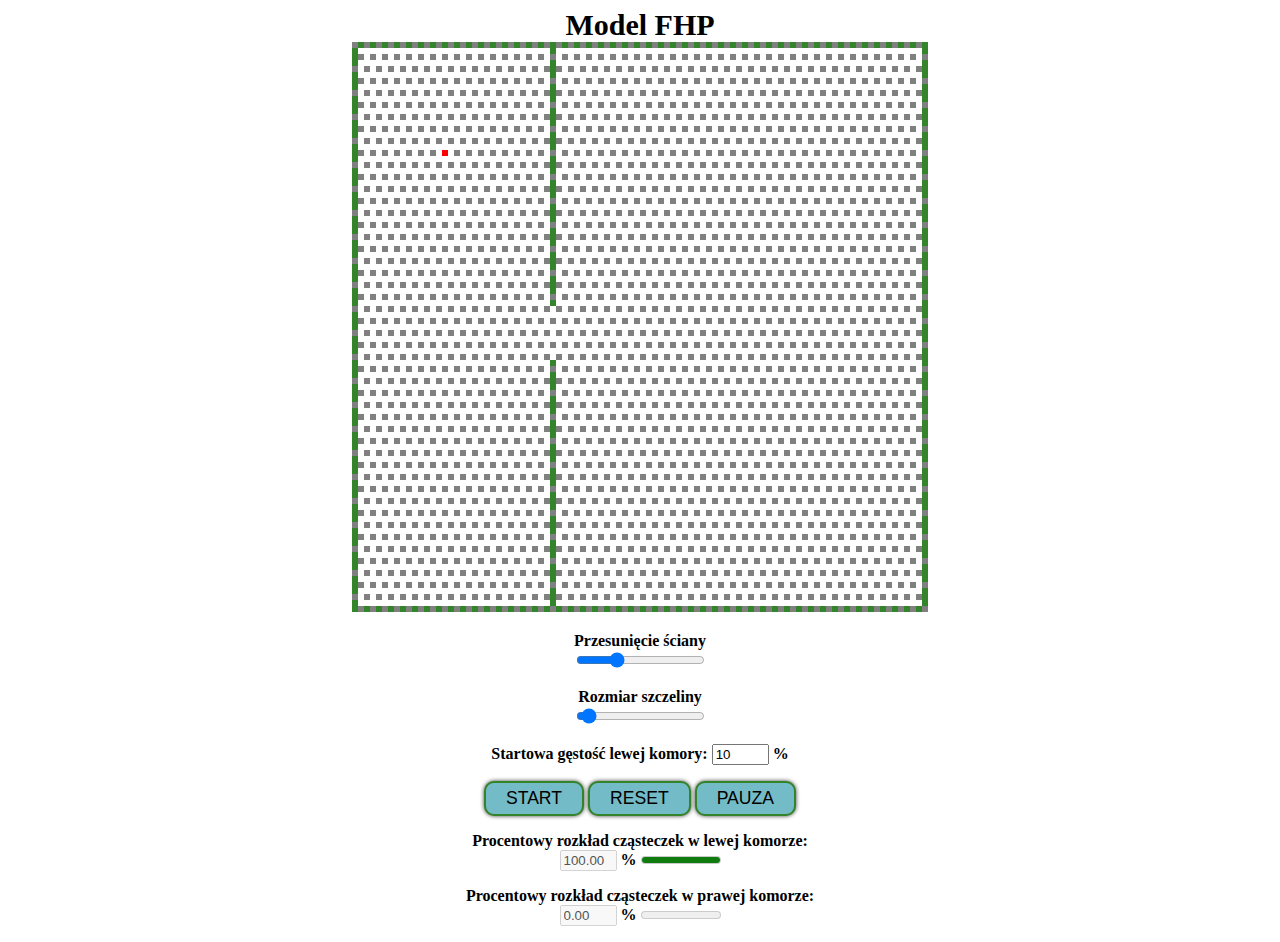
==== FHP2.html @ 536f2dff "first commit" ====
<!DOCTYPE html>
<html>

	<head>
		<meta charset="UTF-8" />
		<meta name="author" content="Piotr Kosior" />
		<meta name="description" content="Model FHP" />
		<title>Piotr Kosior - Model FHP</title>
		<link rel="stylesheet" href="css/myfhp.css" type="text/css" />
	</head>

	<body>
		<div id="wrapper">
			<div id="gameContainer">
				<header>
					Model FHP
				</header>
				<canvas id="fhpModel">
					Twoja przeglądarka nie wspiera HTML5.
				</canvas>
			</div>
            
            <p class="text"> Przesunięcie ściany </BR>
                <input type="range" min="11" max="85" step="2" id="myRange" value="33" oninput="showWall(this.value); " onchange="showWall(this.value); "/>
            </p>
    
            <p class="text"> Rozmiar szczeliny </BR>
                <input type="range" min="3" max="43" step="2" id="myRangeS" value="5" oninput="showWallS(this.value); " onchange="showWallS(this.value); "/>
            </p>

			<p class="text"> Startowa gęstość lewej komory: 
				<input type="text" size="4" id="probability" value="10" onchange="setProb(this.value)"/> %
			</p>

			<p class="text">
				<button type="button" class="but" onclick="startGame();">START</button>
				<button type="button" class="but" onclick="restartGame();">RESET</button>
				<button type="button" class="but" onclick="pauseGame();">PAUZA</button>
			</p>

			<p class="text"> Procentowy rozkład cząsteczek w lewej komorze: </BR>
				<input type="text" size="4" id="alive" value="100.00" disabled/> %
                <meter id="aliveM" value="100" min="0" max="100"></meter>
			</p>
            <p class="text"> Procentowy rozkład cząsteczek w prawej komorze: </BR>
				<input type="text" size="4" id="aliveright" value="0.00" disabled/> %
                <meter id="aliverightM" value="0" min="0" max="100"></meter>
			</p>

		</div>
		<script type="text/javascript" src="js/myfhp.js"></script>
	</body>

</html>
---- css/myfhp.css ----
header {
	font-family: Calibri;
	font-weight: bold;
	font-size: 30px;
}
p.text {
	font-family: Calibri;
	font-weight: bold;
}
#wrapper {
	text-align: center;
}
#gameOfLife {
	border: 3px solid #33842a;
}
#chartContainer {
	height: 300px;
	width: 500px;
}
#chart {
/* 	border: 3px solid #33842a; */
}
button.but {
	cursor:pointer;
	padding:5px 20px;
	background:#73BBC6;
	border:2px solid #33842a;
	-moz-border-radius: 10px;
	-webkit-border-radius: 10px;
	border-radius: 10px;
	-webkit-box-shadow: 0 0 4px rgba(0,0,0, .75);
	-moz-box-shadow: 0 0 4px rgba(0,0,0, .75);
	box-shadow: 0 0 4px rgba(0,0,0, .75);
	color:black;
	font-size:1.1em;
}
button.but:hover {
	background-color:#41A3B2;
	-webkit-box-shadow: 0 0 1px rgba(0,0,0, .75);
	-moz-box-shadow: 0 0 1px rgba(0,0,0, .75);
	box-shadow: 0 0 1px rgba(0,0,0, .75);
}
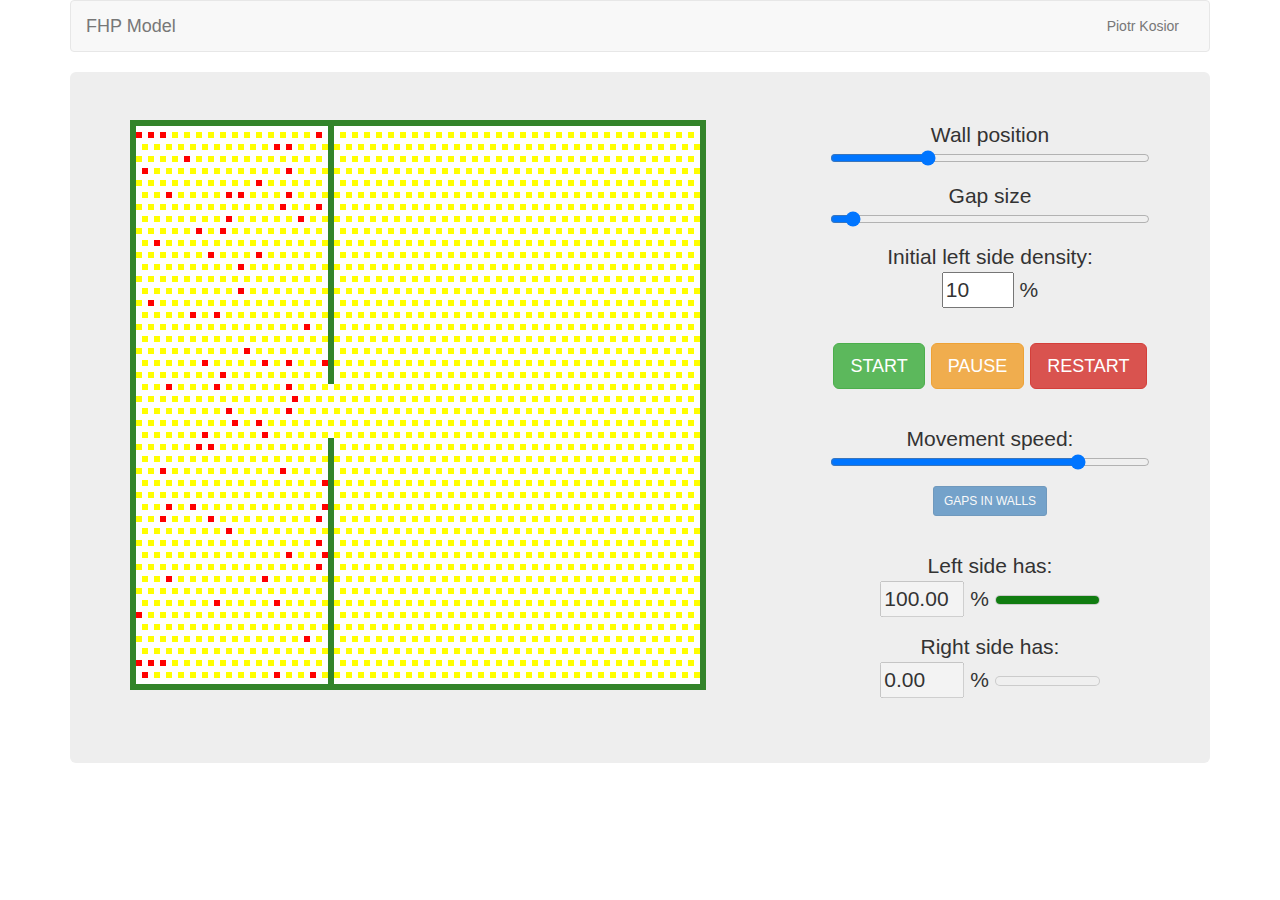
==== commit 54aaea28: "wersja wyslalana do prowadzacego" ====
--- a/FHP2.html
+++ b/FHP2.html
@@ -1,54 +1,80 @@
-<!DOCTYPE html>
+
+<!DOCTYPE HTML>
 <html>
+    <head>
+        <meta http-equiv="Content-Type" content="text/html; charset=UTF-8">
+        <link rel="icon" href="../../favicon.ico">
+        <title>Piotr Kosior - FHP Model</title>
+        <meta name="author" content="Piotr Kosior" />
+		<meta name="description" content="FHP Model" />
+        <link href="bootstrap/css/bootstrap.min.css" rel="stylesheet">
+        <link href="navbar.css" rel="stylesheet">
+    </head>
 
-	<head>
-		<meta charset="UTF-8" />
-		<meta name="author" content="Piotr Kosior" />
-		<meta name="description" content="Model FHP" />
-		<title>Piotr Kosior - Model FHP</title>
-		<link rel="stylesheet" href="css/myfhp.css" type="text/css" />
-	</head>
+    <body>
+        <div class="container">
+            <nav class="navbar navbar-default">
+                <div class="container-fluid">
+                    <div class="navbar-header">
+                        <a class="navbar-brand">FHP Model</a>
+                    </div>
+                    <div id="navbar" class="navbar-collapse collapse">
+                            <ul class="nav navbar-nav navbar-right">
+                                <li><a>Piotr Kosior</a></li>
+                            </ul>
+                    </div>
+                </div>
+            </nav>
 
-	<body>
-		<div id="wrapper">
-			<div id="gameContainer">
-				<header>
-					Model FHP
-				</header>
-				<canvas id="fhpModel">
-					Twoja przeglądarka nie wspiera HTML5.
-				</canvas>
-			</div>
-            
-            <p class="text"> Przesunięcie ściany </BR>
-                <input type="range" min="11" max="85" step="2" id="myRange" value="33" oninput="showWall(this.value); " onchange="showWall(this.value); "/>
-            </p>
+            <div class="jumbotron">
     
-            <p class="text"> Rozmiar szczeliny </BR>
-                <input type="range" min="3" max="43" step="2" id="myRangeS" value="5" oninput="showWallS(this.value); " onchange="showWallS(this.value); "/>
-            </p>
-
-			<p class="text"> Startowa gęstość lewej komory: 
-				<input type="text" size="4" id="probability" value="10" onchange="setProb(this.value)"/> %
-			</p>
-
-			<p class="text">
-				<button type="button" class="but" onclick="startGame();">START</button>
-				<button type="button" class="but" onclick="restartGame();">RESET</button>
-				<button type="button" class="but" onclick="pauseGame();">PAUZA</button>
-			</p>
-
-			<p class="text"> Procentowy rozkład cząsteczek w lewej komorze: </BR>
-				<input type="text" size="4" id="alive" value="100.00" disabled/> %
-                <meter id="aliveM" value="100" min="0" max="100"></meter>
-			</p>
-            <p class="text"> Procentowy rozkład cząsteczek w prawej komorze: </BR>
-				<input type="text" size="4" id="aliveright" value="0.00" disabled/> %
-                <meter id="aliverightM" value="0" min="0" max="100"></meter>
-			</p>
-
-		</div>
+                <div class="row">
+                    <div class="col-md-7">
+                        <div id="gameContainer">
+                            <canvas id="fhpModel">
+                                Your browser doesn't support HTML5.
+                            </canvas>
+                        </div>
+                    </BR>
+                    </div>
+                    <div class="col-md-4 col-md-offset-1">
+                        <p class="text-center">Wall position</BR>
+                            <input type="range" min="11" max="85" step="2" id="myRange" value="33" oninput="showWall(this.value); " onchange="showWall(this.value); "/>
+                        </p>
+                        <p class="text-center">Gap size</BR>
+                            <input type="range" min="3" max="43" step="2" id="myRangeS" value="5" oninput="showWallS(this.value); " onchange="showWallS(this.value); "/>
+                        </p>
+                        <p class="text-center">Initial left side density:</BR>
+                            <input type="text" size="3" id="probability" value="10" onchange="setProb(this.value)"/> %
+                        </p>
+                        </BR>
+                        <p class="text-center">
+                            <button type="button" class="btn btn-success btn-lg" onclick="startGame();">START</button>
+                            <button type="button" class="btn btn-warning btn-lg" onclick="pauseGame();">PAUSE</button>
+                            <button type="button" class="btn btn-danger btn-lg" onclick="restartGame();">RESTART</button>
+                        </p>
+                        </BR>
+                        <p class="text-center">Movement speed:</BR>
+                            <input type="range" min="10" max="200" step="10" id="myRangeSpeed" value="160" oninput="speed(210 - this.value); " onchange="speed(210 - this.value); "/>
+                        </p>
+                        <p class="text-center">
+                            <button type="button" id="gapsButton" class="btn btn-primary btn-sm" onclick="gap();" disabled>GAPS IN WALLS</button>
+                        </p>
+                        </BR>
+                        <p class="text-center">Left side has:</BR>
+                            <input type="text" size="4" id="alive" value="100.00" disabled/> %
+                            <meter id="aliveM" value="100" min="0" max="100"></meter>
+                        </p>
+                        <p class="text-center">Right side has:</BR>
+                            <input type="text" size="4" id="aliveright" value="0.00" disabled/> %
+                            <meter id="aliverightM" value="0" min="0" max="100"></meter>
+                        </p>
+                    </div>
+                </div>
+            </div>
+        </div>
 		<script type="text/javascript" src="js/myfhp.js"></script>
-	</body>
-
-</html>
+        <script src="bootstrap/js/jquery-2.1.3.min.js"></script>
+        <script src="bootstrap/js/bootstrap.min.js"></script>
+    </body>
+</html>